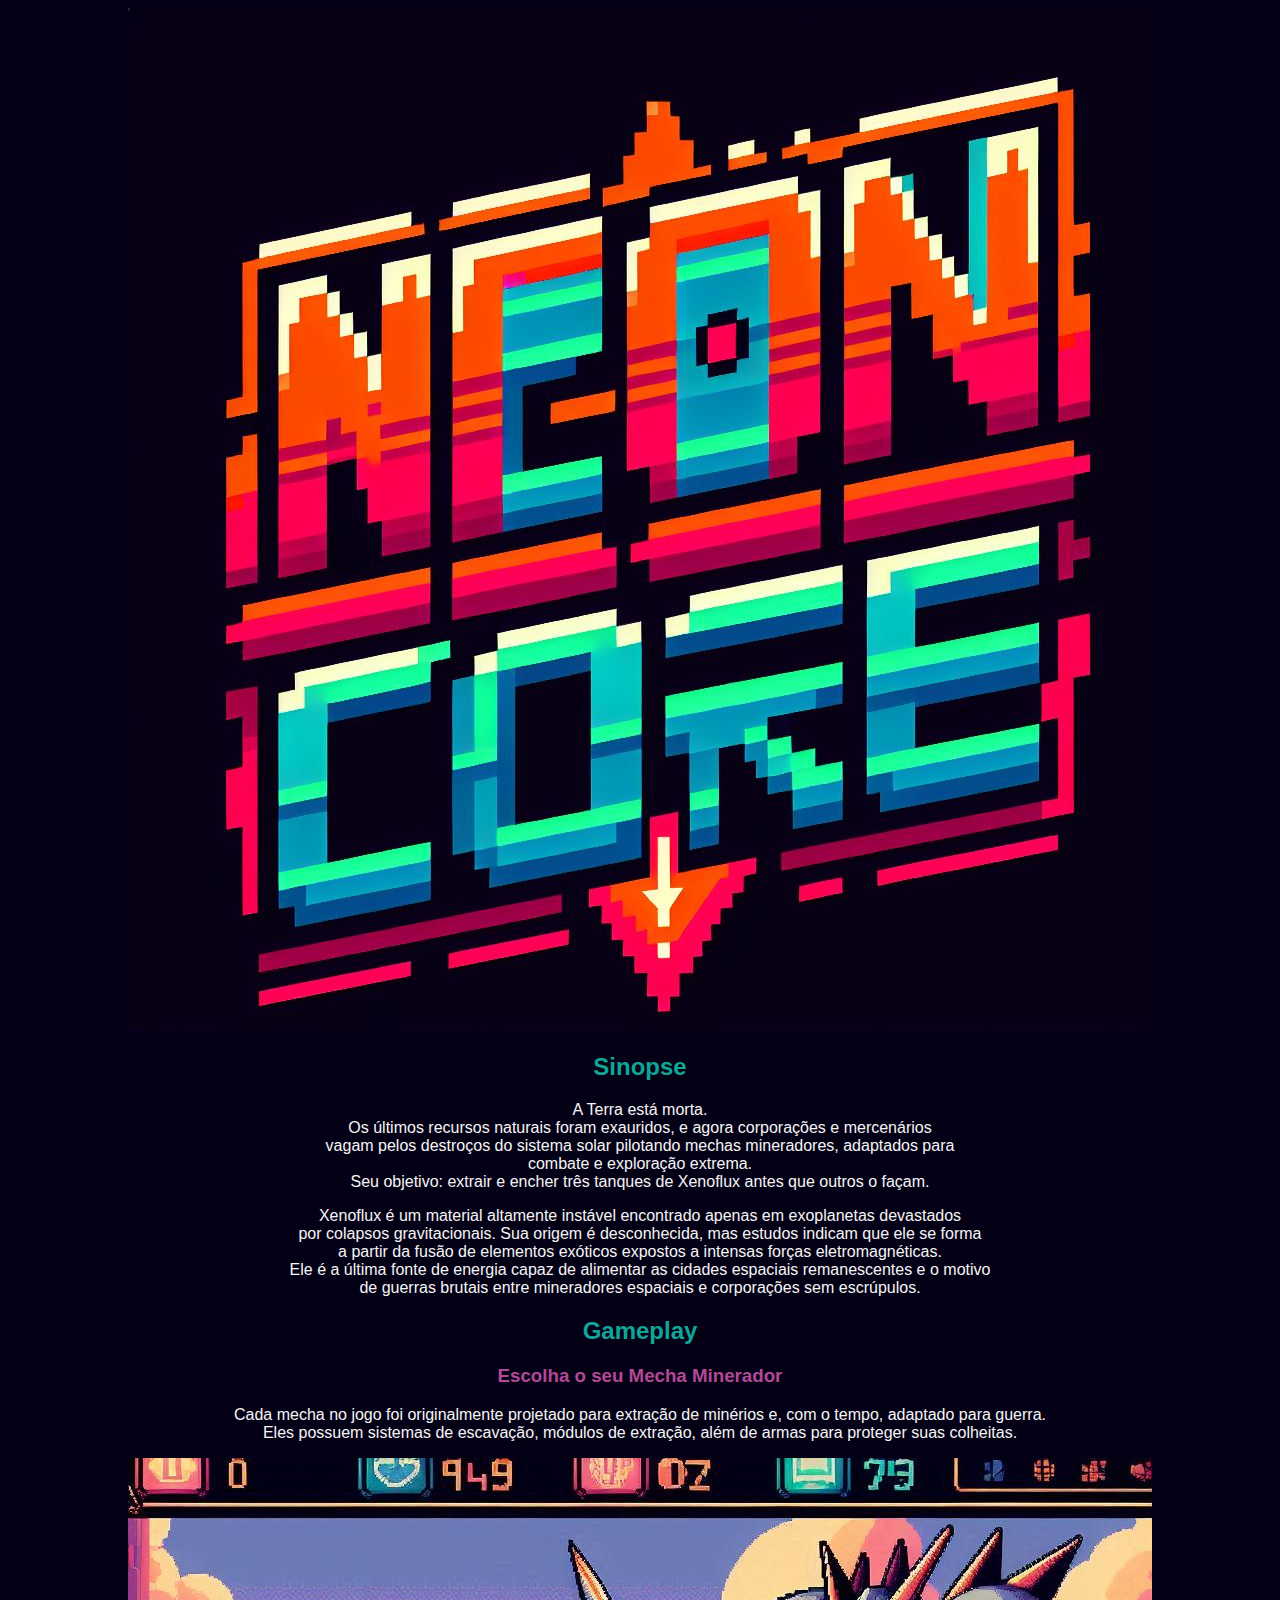
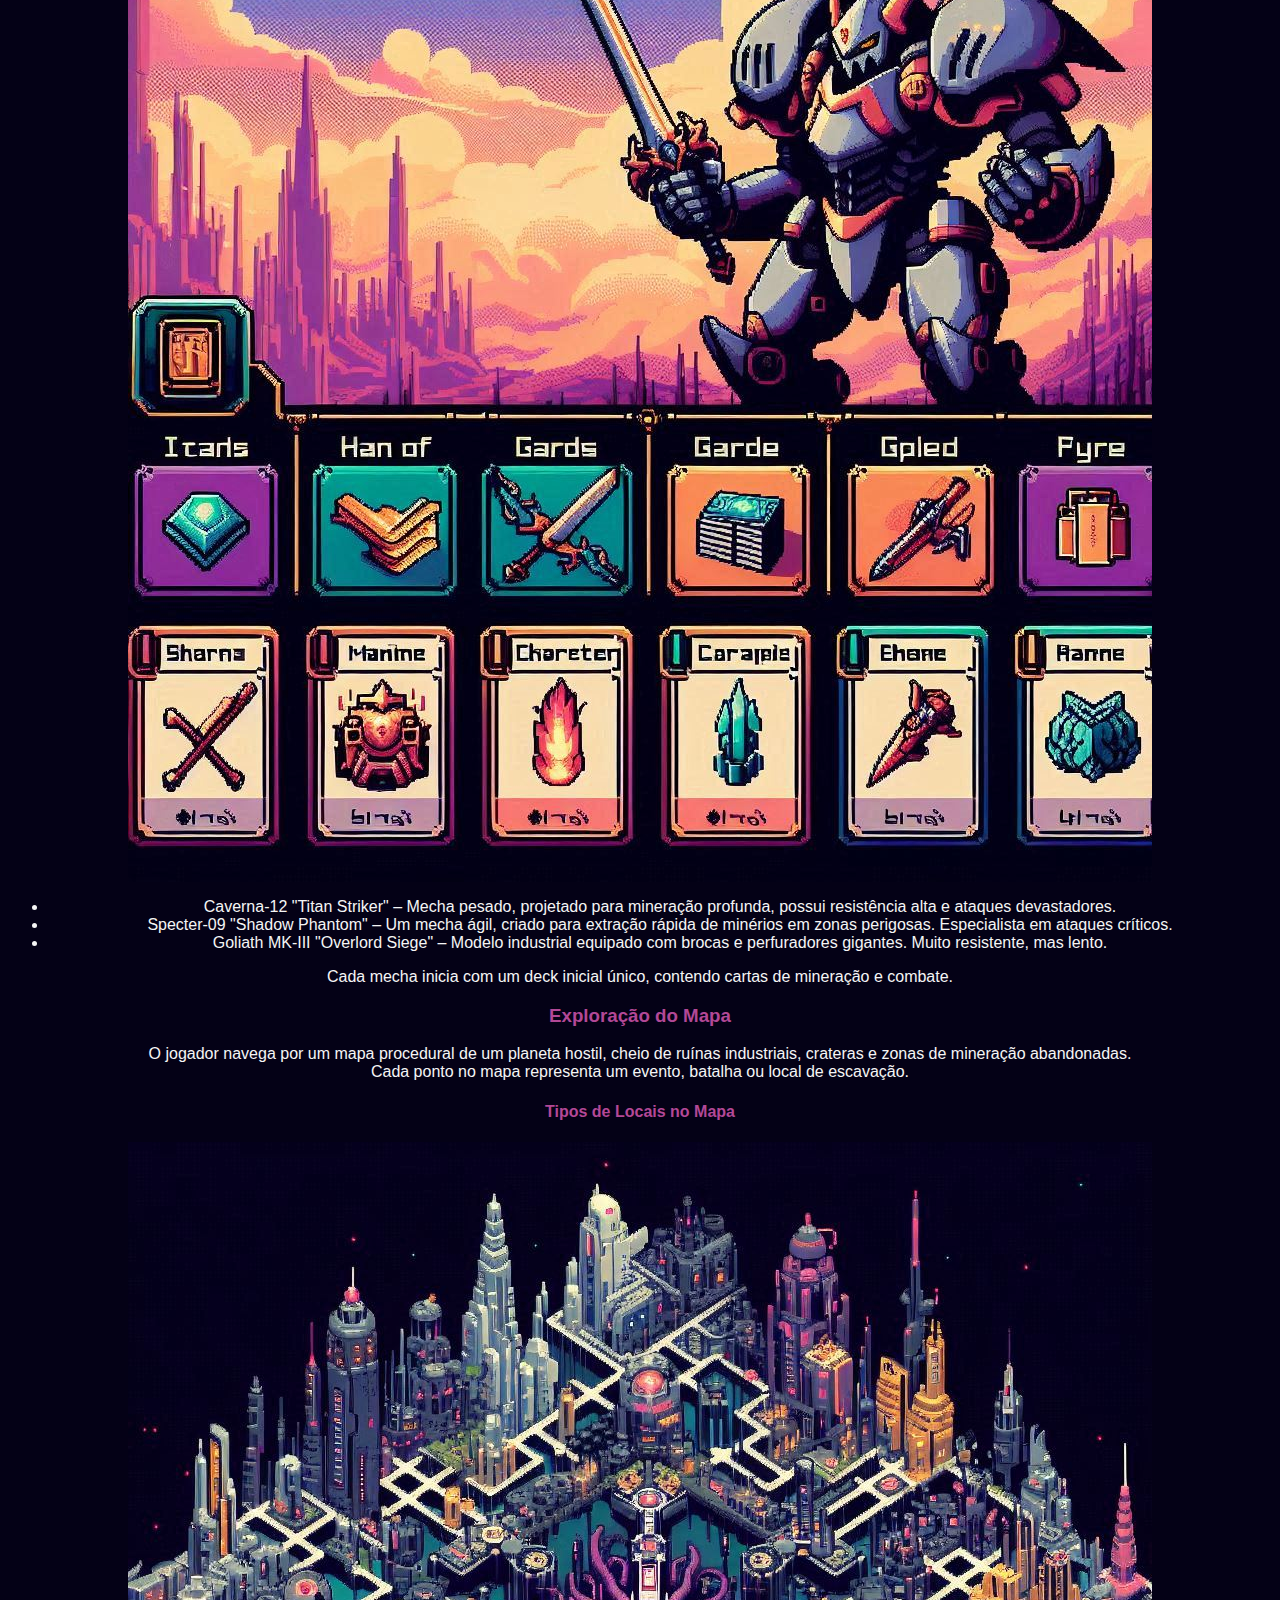
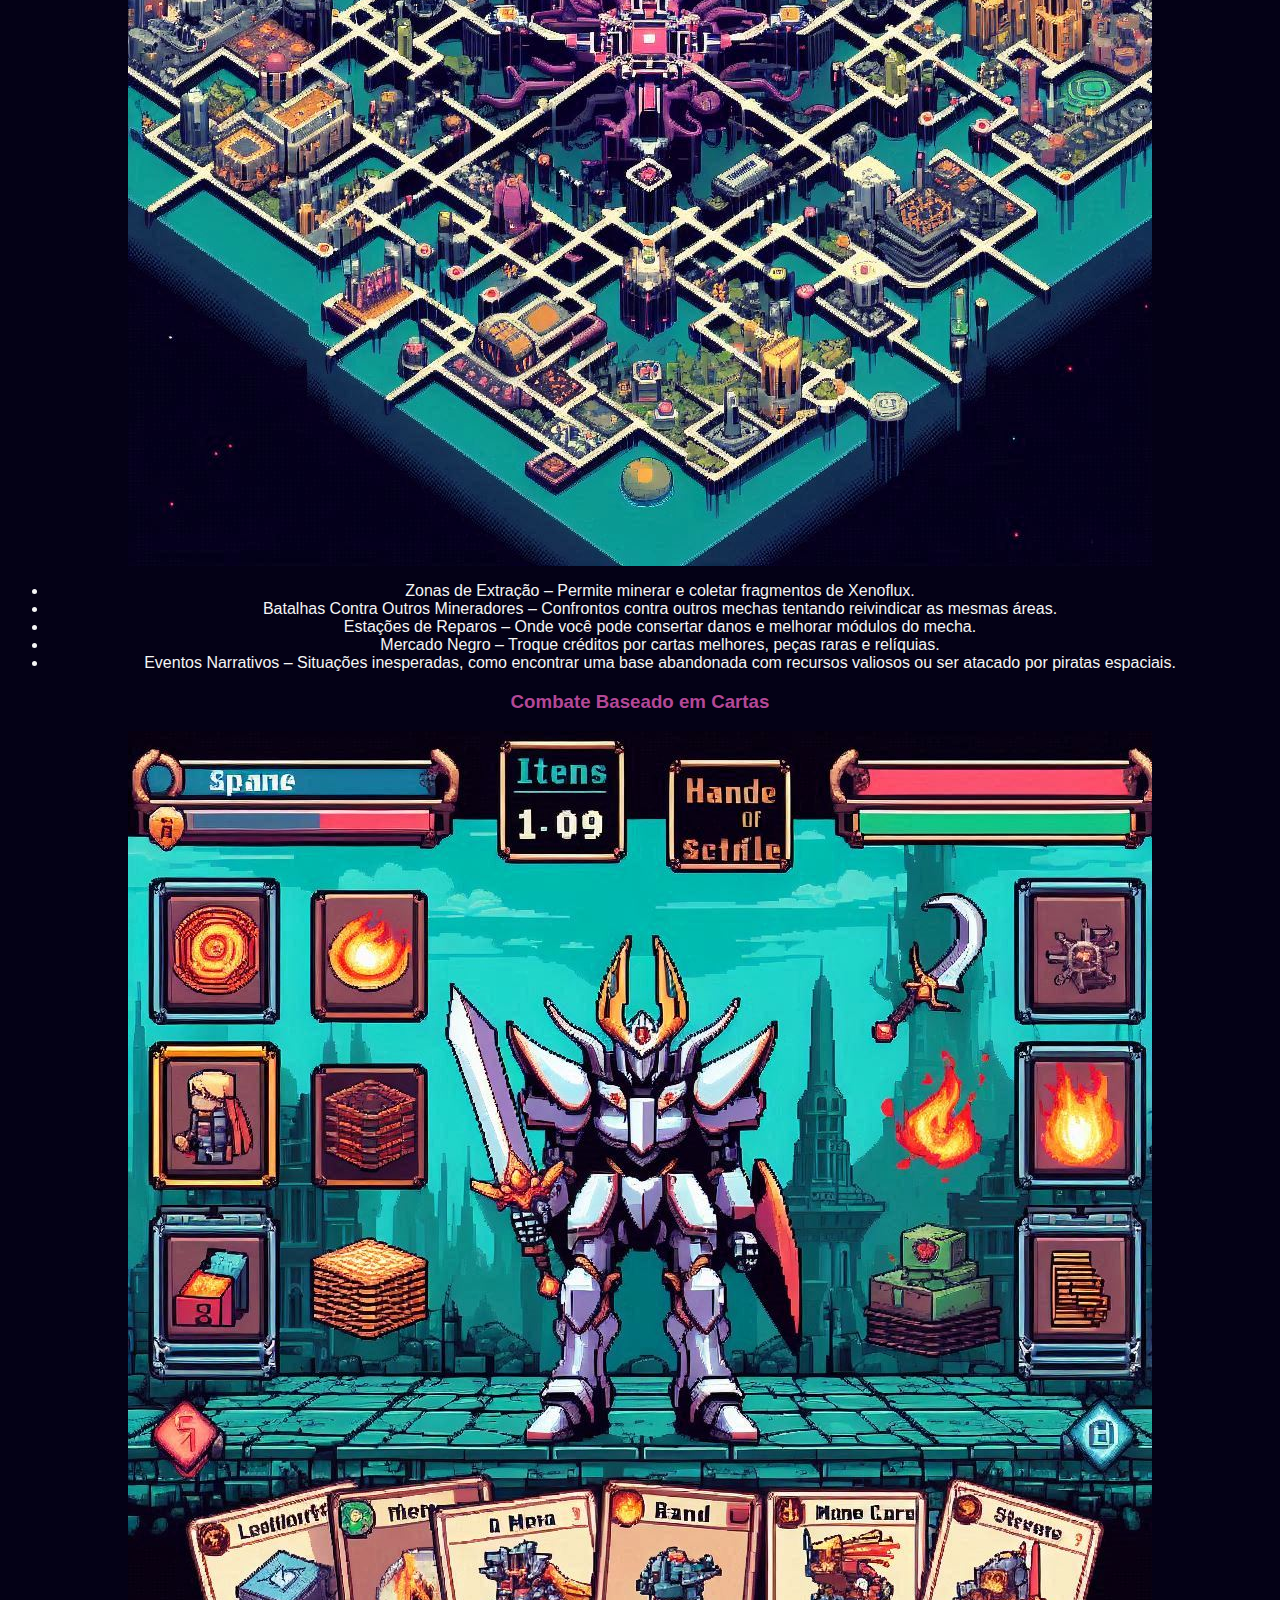
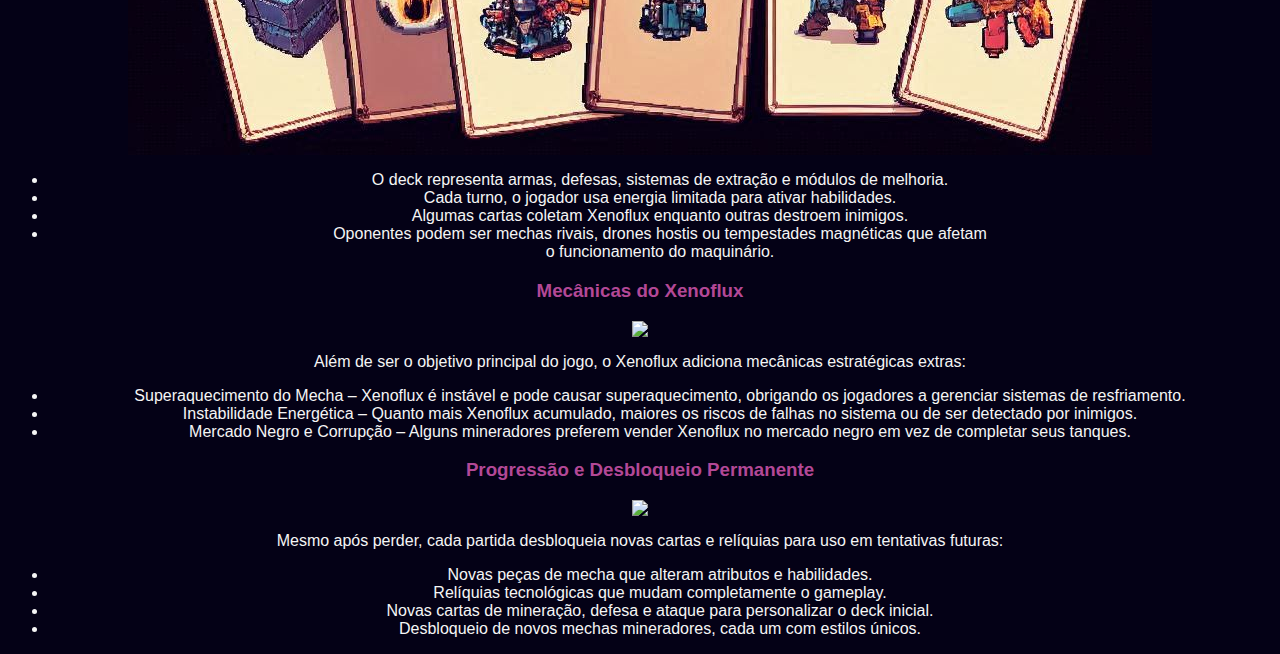
==== index.html @ 6c77f3d8 "organização de arquivos, estilo do site e implemetação de logo" ====
<html>
    <head>
        <!-- estilo da página -->
        <title>NEON CORE: Deckbuilding Roguelike</title>
        <style>
            body{
                background-color:#040116; text-align: center; justify-content: center;
            }
            p {
                color:whitesmoke; font-family: Arial, Helvetica, sans-serif; text-justify: auto;
            }
            h1{
                color:#F28D52; font-family: Verdana, Geneva, Tahoma, sans-serif; font-size: xx-large;
            }
            h2{
                color:#0FA697; font-size: x-large; font-family: Verdana, Geneva, Tahoma, sans-serif
            }
            h3{
                color:#B34896; font-family: Verdana, Geneva, Tahoma, sans-serif
            }
            ul{
                color:#F28D52;text-align: center; font-family: Verdana, Geneva, Tahoma, sans-serif; text-align: center;
            }
            li{
                color:whitesmoke; font-family: Verdana, Geneva, Tahoma, sans-serif; text-align: center; text-justify: auto;
            }
            h4{
                color:#B34896; font-family: Verdana, Geneva, Tahoma, sans-serif;
            }



        </style>

    </head>
        <body>
            <!-- descrição do jogo  -->
            <h1><img src="./Imagens/logoneoncore.png"></h1>
            <h2>Sinopse</h2>

            <p>A Terra está morta.<br>
            Os últimos recursos naturais foram exauridos, e agora corporações e mercenários<br>
            vagam pelos destroços do sistema solar pilotando mechas mineradores, adaptados para<br>
            combate e exploração extrema.<br>
            Seu objetivo: extrair e encher três tanques de Xenoflux antes que outros o façam.<br></p>

            <p>Xenoflux é um material altamente instável encontrado apenas em exoplanetas devastados<br>
            por colapsos gravitacionais. Sua origem é desconhecida, mas estudos indicam que ele se forma<br>
            a partir da fusão de elementos exóticos expostos a intensas forças eletromagnéticas.<br>
            Ele é a última fonte de energia capaz de alimentar as cidades espaciais remanescentes e o motivo<br>
            de guerras brutais entre mineradores espaciais e corporações sem escrúpulos.</p>
            <!-- descrição de gameplay e mecanicas -->

            <h2>Gameplay</h2>

            <h3>Escolha o seu Mecha Minerador</h3>
            
            <p>Cada mecha no jogo foi originalmente projetado para extração de minérios e, com o tempo, adaptado para guerra.<br>
            Eles possuem sistemas de escavação, módulos de extração, além de armas para proteger suas colheitas.</p>

           <img src="./Imagens/cardgame (1).jfif">

            <ul>
                <li>Caverna-12 "Titan Striker" – Mecha pesado, projetado para mineração profunda, possui resistência alta e ataques devastadores.</li>
                <li>Specter-09 "Shadow Phantom" – Um mecha ágil, criado para extração rápida de minérios em zonas perigosas. Especialista em ataques críticos.</li>
                <li>Goliath MK-III "Overlord Siege" – Modelo industrial equipado com brocas e perfuradores gigantes. Muito resistente, mas lento.</li>
            </ul>

            <p>Cada mecha inicia com um deck inicial único, contendo cartas de mineração e combate.</p>

            <h3>Exploração do Mapa</h3>

            <p>O jogador navega por um mapa procedural de um planeta hostil, cheio de ruínas industriais, crateras e zonas de mineração abandonadas.<br>
            Cada ponto no mapa representa um evento, batalha ou local de escavação.</p>

            <h4>Tipos de Locais no Mapa</h4>

            <img src="./Imagens/cardgame (12).jfif">


            <ul>
                <li>Zonas de Extração – Permite minerar e coletar fragmentos de Xenoflux.</li>
                <li>Batalhas Contra Outros Mineradores – Confrontos contra outros mechas tentando reivindicar as mesmas áreas.</li>
                <li>Estações de Reparos – Onde você pode consertar danos e melhorar módulos do mecha.</li>
                <li>Mercado Negro – Troque créditos por cartas melhores, peças raras e relíquias.</li>
                <li>Eventos Narrativos – Situações inesperadas, como encontrar uma base abandonada com recursos valiosos ou ser atacado por piratas espaciais.</li>
            </ul>

            <h3>Combate Baseado em Cartas</h3>

            <img src="./Imagens/cardgame (4).jfif">

            <ul>
                <li>O deck representa armas, defesas, sistemas de extração e módulos de melhoria.</li>
                <li>Cada turno, o jogador usa energia limitada para ativar habilidades.</li>
                <li>Algumas cartas coletam Xenoflux enquanto outras destroem inimigos.</li>
                <li>Oponentes podem ser mechas rivais, drones hostis ou tempestades magnéticas que afetam<br>
                o funcionamento do maquinário.</li>
            </ul>

            <h3>Mecânicas do Xenoflux</h3>

            <img src="./imagens/cardgame (3).jfif">

            <p>Além de ser o objetivo principal do jogo, o Xenoflux adiciona mecânicas estratégicas extras:</p>

            <ul>
                <li>Superaquecimento do Mecha – Xenoflux é instável e pode causar superaquecimento, obrigando os jogadores a gerenciar sistemas de resfriamento.</li>
                <li>Instabilidade Energética – Quanto mais Xenoflux acumulado, maiores os riscos de falhas no sistema ou de ser detectado por inimigos.</li>
                <li>Mercado Negro e Corrupção – Alguns mineradores preferem vender Xenoflux no mercado negro em vez de completar seus tanques.</li>
            </ul>

            <h3>Progressão e Desbloqueio Permanente</h3>

            <img src="./imagens/cardgame (2).jfif">

            <p>Mesmo após perder, cada partida desbloqueia novas cartas e relíquias para uso em tentativas futuras:</p>

            <ul>
                <li>Novas peças de mecha que alteram atributos e habilidades.</li>
                <li>Relíquias tecnológicas que mudam completamente o gameplay.</li>
                <li>Novas cartas de mineração, defesa e ataque para personalizar o deck inicial.</li>
                <li>Desbloqueio de novos mechas mineradores, cada um com estilos únicos.</li>
            </ul>





            











        </body>

</html>











































</html>
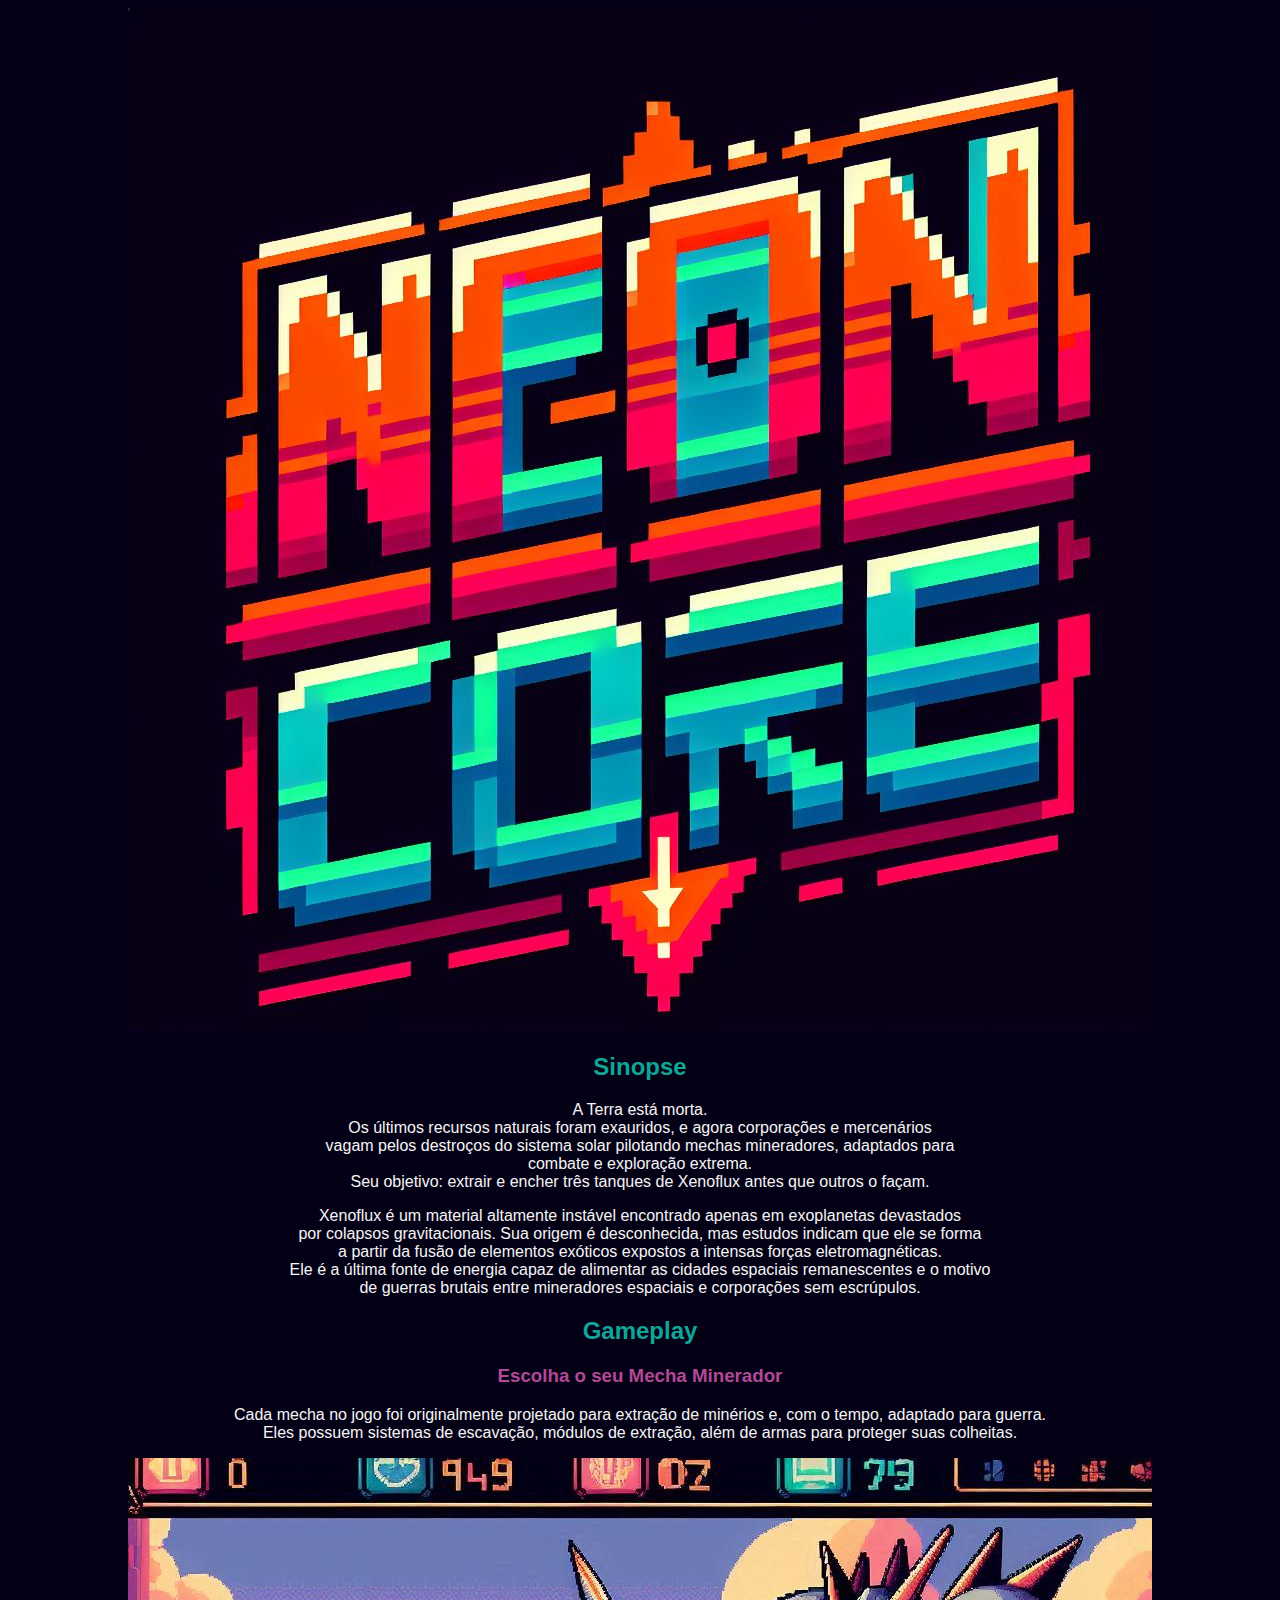
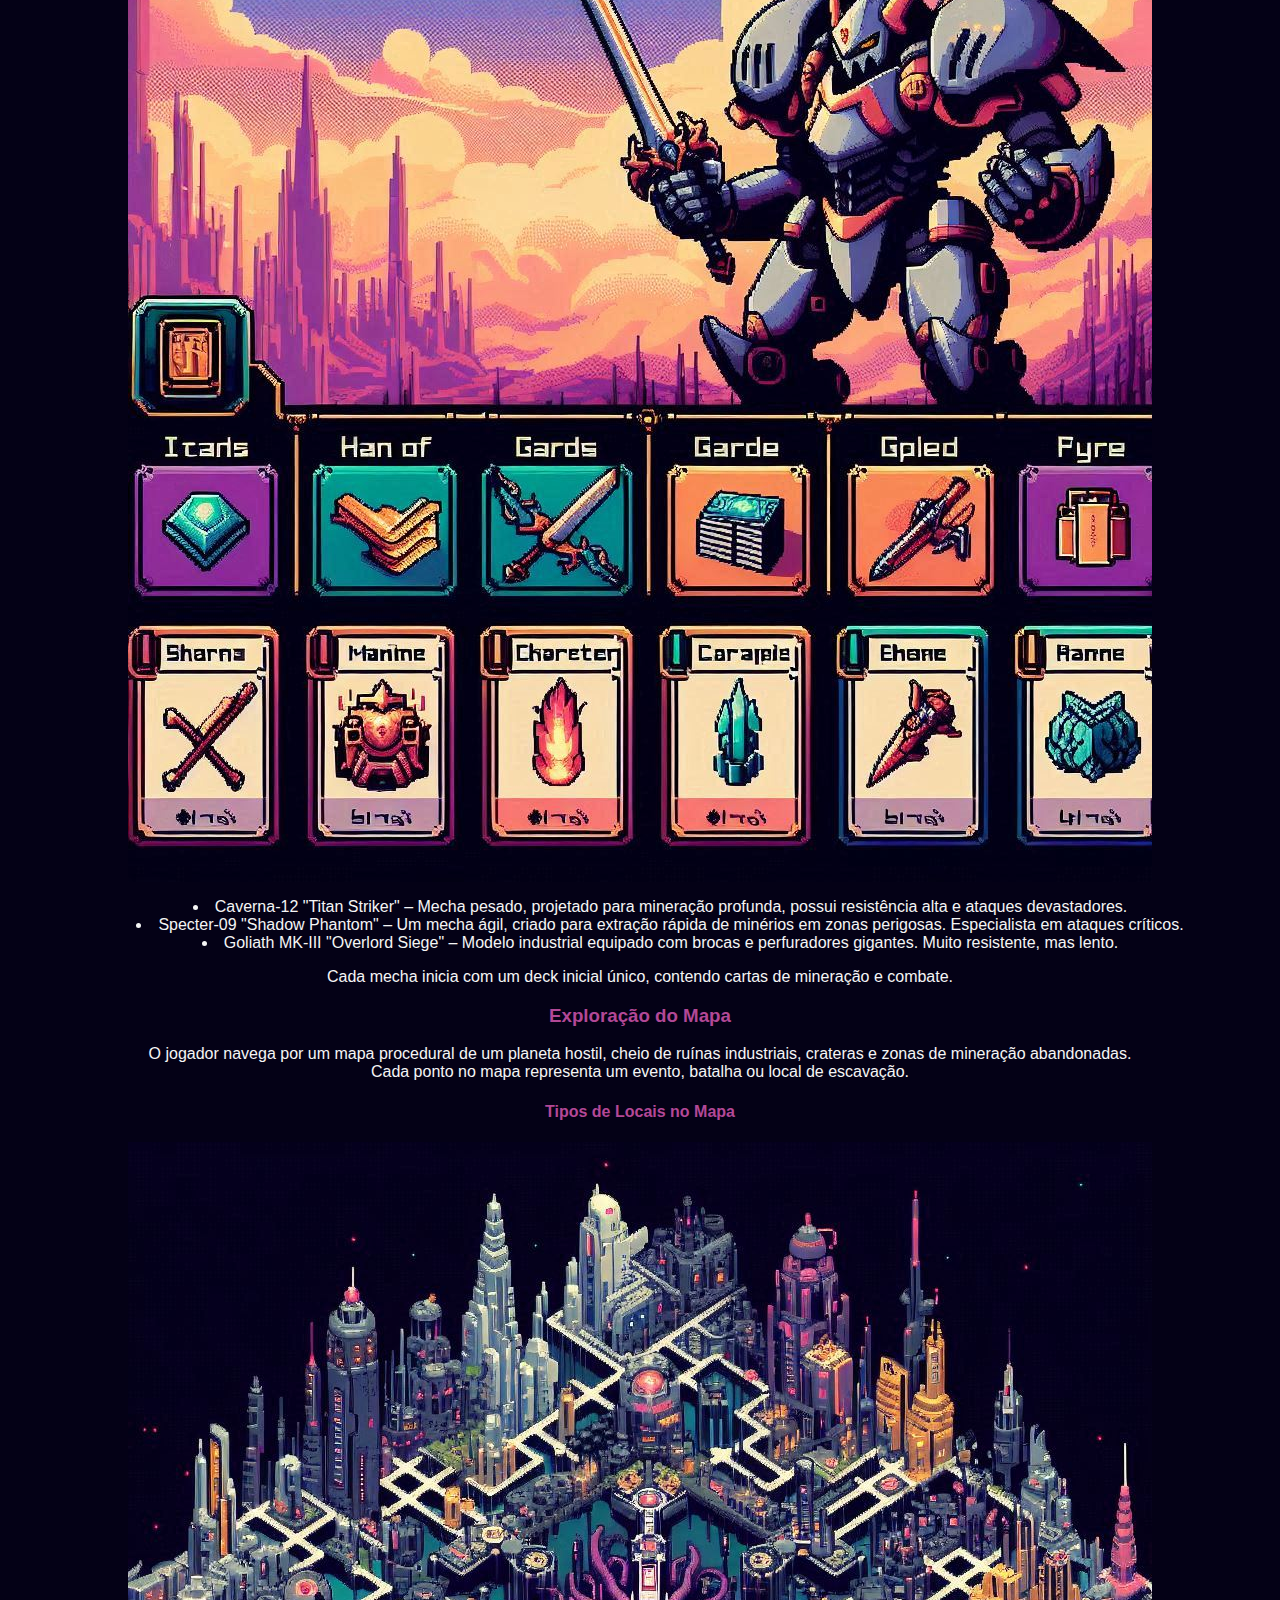
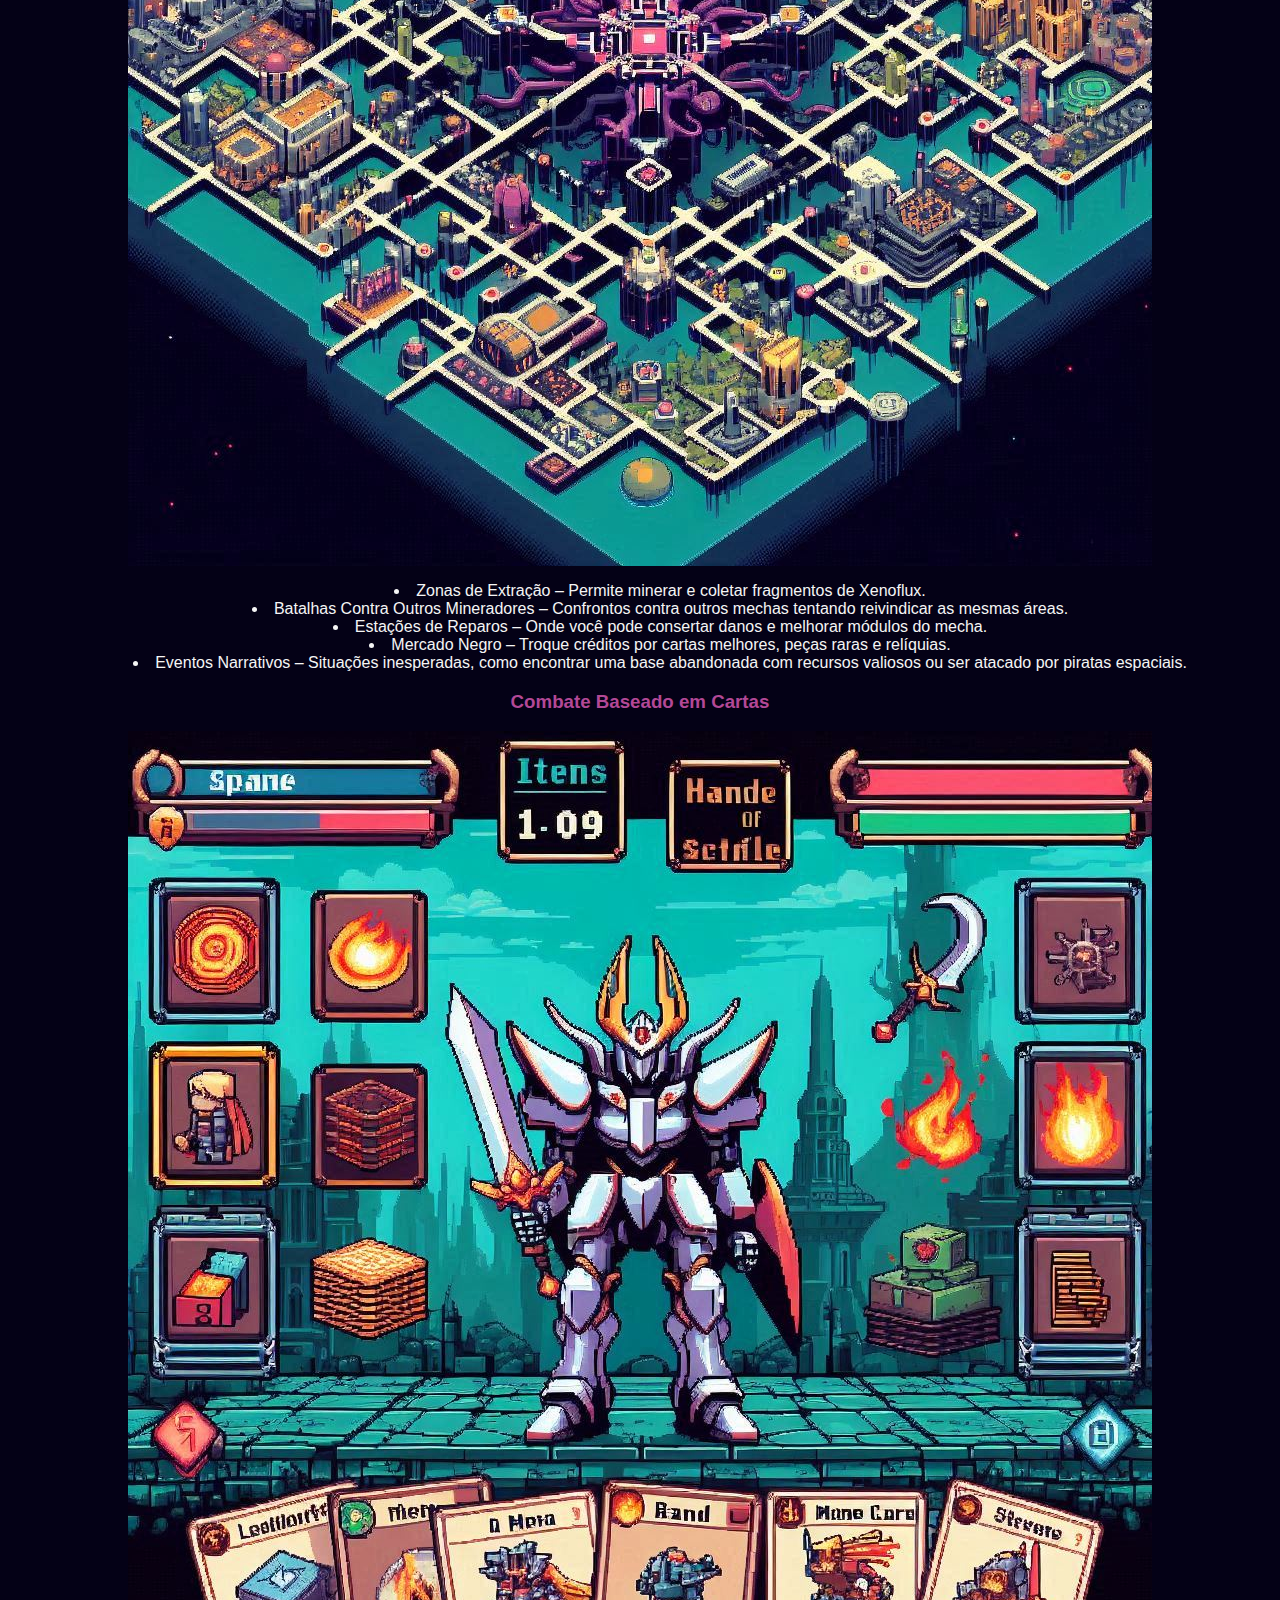
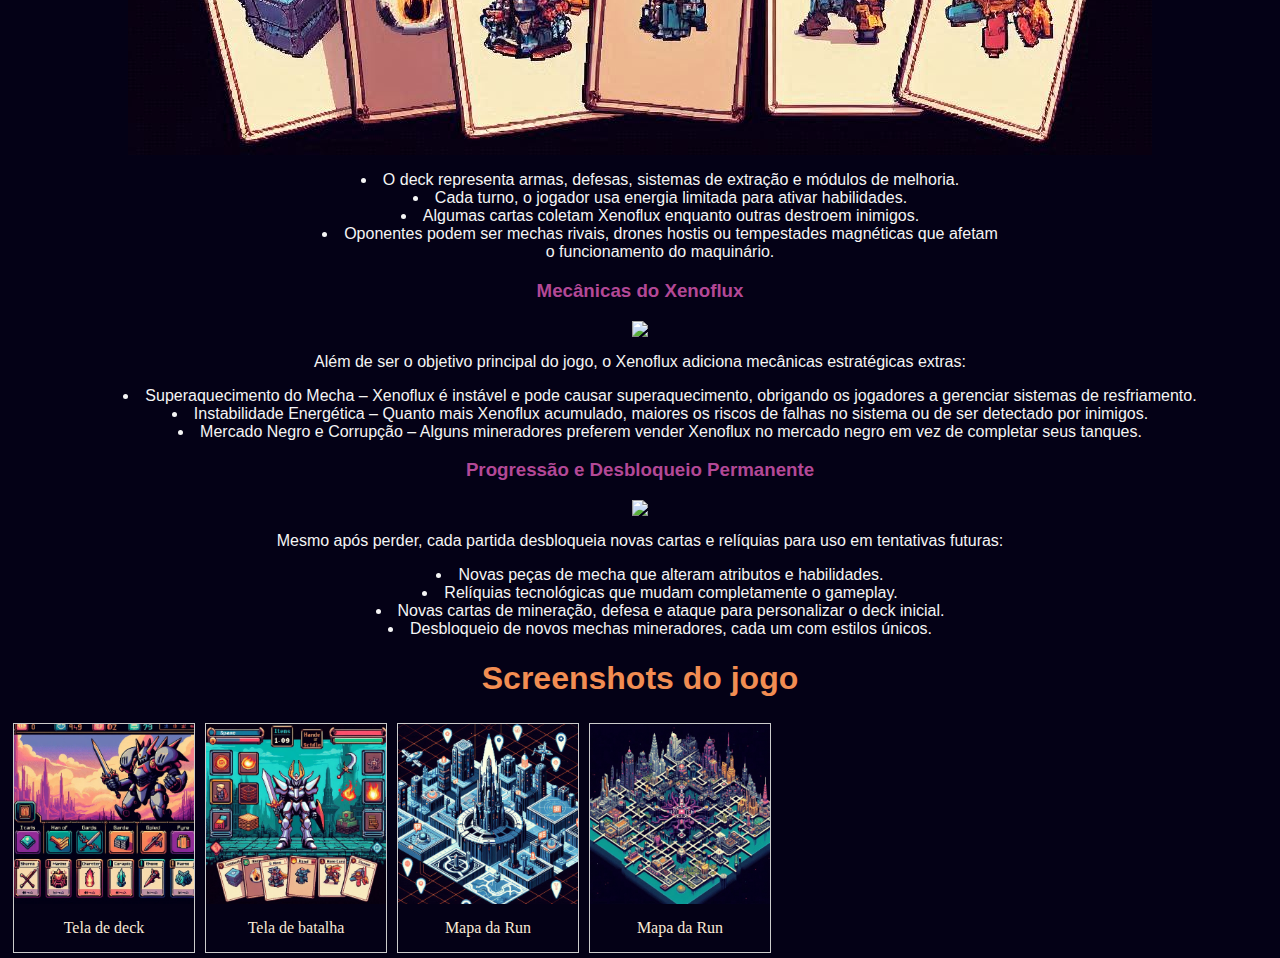
==== commit a0daacc6: "adicionado css externo e galeria de imagens" ====
--- a/index.html
+++ b/index.html
@@ -2,37 +2,9 @@
     <head>
         <!-- estilo da página -->
         <title>NEON CORE: Deckbuilding Roguelike</title>
-        <style>
-            body{
-                background-color:#040116; text-align: center; justify-content: center;
-            }
-            p {
-                color:whitesmoke; font-family: Arial, Helvetica, sans-serif; text-justify: auto;
-            }
-            h1{
-                color:#F28D52; font-family: Verdana, Geneva, Tahoma, sans-serif; font-size: xx-large;
-            }
-            h2{
-                color:#0FA697; font-size: x-large; font-family: Verdana, Geneva, Tahoma, sans-serif
-            }
-            h3{
-                color:#B34896; font-family: Verdana, Geneva, Tahoma, sans-serif
-            }
-            ul{
-                color:#F28D52;text-align: center; font-family: Verdana, Geneva, Tahoma, sans-serif; text-align: center;
-            }
-            li{
-                color:whitesmoke; font-family: Verdana, Geneva, Tahoma, sans-serif; text-align: center; text-justify: auto;
-            }
-            h4{
-                color:#B34896; font-family: Verdana, Geneva, Tahoma, sans-serif;
-            }
+        <link rel="stylesheet" href="style.css">
+    </head>
 
-
-
-        </style>
-
-    </head>
         <body>
             <!-- descrição do jogo  -->
             <h1><img src="./Imagens/logoneoncore.png"></h1>
@@ -123,6 +95,35 @@
                 <li>Desbloqueio de novos mechas mineradores, cada um com estilos únicos.</li>
             </ul>
 
+            <h1>Screenshots do jogo</h1>
+            <div class="gallery">
+                <a target="_blank" href="./Imagens/cardgame (1).jfif">
+                  <img src="./Imagens/cardgame (1).jfif" alt="Cinque Terre" width="600" height="400">
+                </a>
+                <div class="desc">Tela de deck</div>
+              </div>
+              
+              <div class="gallery">
+                <a target="_blank" href="./Imagens/cardgame (4).jfif">
+                  <img src="./Imagens/cardgame (4).jfif" alt="Forest" width="600" height="400">
+                </a>
+                <div class="desc">Tela de batalha</div>
+              </div>
+              
+              <div class="gallery">
+                <a target="_blank" href="./Imagens/cardgame (7).jfif">
+                  <img src="./Imagens/cardgame (7).jfif" alt="Northern Lights" width="600" height="400">
+                </a>
+                <div class="desc">Mapa da Run</div>
+              </div>
+              
+              <div class="gallery">
+                <a target="_blank" href="./Imagens/cardgame (12).jfif">
+                  <img src="./Imagens/cardgame (12).jfif" alt="Mountains" width="600" height="400">
+                </a>
+                <div class="desc">Mapa da Run</div>
+              </div>
+
 
 
 
--- a/style.css
+++ b/style.css
@@ -0,0 +1,46 @@
+body{
+    background-color:#040116; text-align: center; justify-content: center;
+}
+p {
+    color:whitesmoke; font-family: Arial, Helvetica, sans-serif; text-justify: auto;
+}
+h1{
+    color:#F28D52; font-family: Verdana, Geneva, Tahoma, sans-serif; font-size: xx-large;
+}
+h2{
+    color:#0FA697; font-size: x-large; font-family: Verdana, Geneva, Tahoma, sans-serif
+}
+h3{
+    color:#B34896; font-family: Verdana, Geneva, Tahoma, sans-serif
+}
+ul{
+    color:#F28D52;text-align: center; font-family: Verdana, Geneva, Tahoma, sans-serif; text-align: center;
+}
+li{
+    color:whitesmoke; font-family: Verdana, Geneva, Tahoma, sans-serif; text-align: center; text-justify: auto;
+}
+h4{
+    color:#B34896; font-family: Verdana, Geneva, Tahoma, sans-serif;
+}
+li{
+    list-style-position: inside;
+}
+div.gallery {
+    margin: 5px;
+    border: 1px solid #ccc;
+    float: left;
+    width: 180px;
+  }
+  
+  div.gallery:hover {
+    border: 1px solid #777;
+  }
+  
+  div.gallery img {
+    width: 100%;
+    height: auto;
+  }
+  
+  div.desc {
+    padding: 15px;
+    text-align: center; color: antiquewhite;}